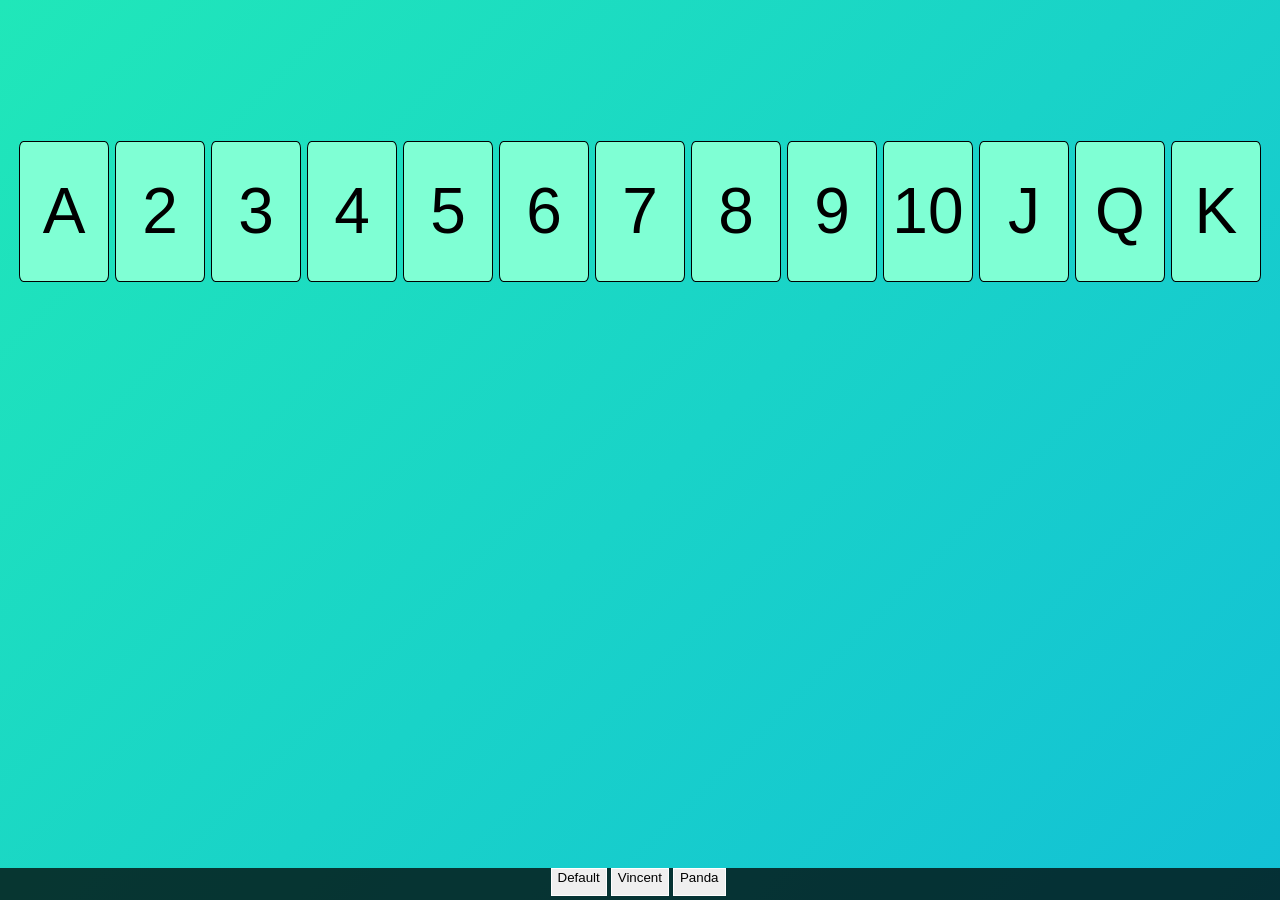
==== ftd.html @ bd97487f "initial" ====
<!DOCTYPE html>
<html lang="en">
<head>
    <meta charset="UTF-8">
    <meta name="viewport" content="width=device-width, initial-scale=1">
    <title>Fuck the dealer</title>
    <script src="script.js" type="module"></script>
    <link rel="stylesheet" href="styles.css">
    <link rel="stylesheet" href="ftd.css">
</head>
<body>
    <div class="dealer-info">
    <div class="player-dealer" id="dealer"></div>
    <div class="dealer-wrong" id="wrong"></div>
    </div>
    
    <div class="player-player" id="player"></div>
    <div class="player-info" id="info"></div>
    <div class="played-cards" data-played-cards>
        <div class="played-card deck" data-card-A>A</div>
        <div class="played-card deck" data-card-2>2</div>
        <div class="played-card deck" data-card-3>3</div>
        <div class="played-card deck" data-card-4>4</div>
        <div class="played-card deck" data-card-5>5</div>
        <div class="played-card deck" data-card-6>6</div>
        <div class="played-card deck" data-card-7>7</div>
        <div class="played-card deck" data-card-8>8</div>
        <div class="played-card deck" data-card-9>9</div>
        <div class="played-card deck" data-card-10>10</div>
        <div class="played-card deck" data-card-J>J</div>
        <div class="played-card deck" data-card-Q>Q</div>
        <div class="played-card deck" data-card-K>K</div>
    </div>
</body>
<footer class="footer">
    <div class="theme">
    <button id="background-default" class="theme-btn">Default</button>
    <button id="background-vincent" class="theme-btn">Vincent</button>
    <button id="background-panda" class="theme-btn">Panda</button>
</div>
</footer>
</html>
---- styles.css ----
*, *::after, *::before{
    box-sizing: border-box;
    font-family: 'Segoe UI', Tahoma, Geneva, Verdana, sans-serif;
}

.played-cards{
    margin: 0;
    margin-top: 10%;
    display: grid;
    grid-template-columns: repeat(13, 7%);
    grid-template-rows: 11vw 11vw;
    gap: .5%;
    justify-content: center;
    padding-top: 1%;
}

.deck{
    position: relative;
    height: 100%;
    width: 100%;
    border: 1px solid black;
    display: flex;
    justify-content: center;
    align-items: center;
    font-size: 5vw;
    border-radius: 5%;
    background-color: aquamarine;
    user-select: none;
}

.card{
    position: absolute;
    height: 100%;
    width: 100%;
    border: 1px solid black;
    border-radius: .5rem;
    display: flex;
    justify-content: center;
    align-items: center;
    font-size: 4vw;
    background-color: whitesmoke;
    top: 10%;
    animation-name: fade;
    animation-duration: 1s;
    z-index: 1;
}

.card.red{
    color: red;
}

.card.black{
    color: black;
}

.card::before,
.card::after{
    position: absolute;
    content: attr(data-value);
    font-size: 1.5vw;
}

.card::before{
    top: .5rem;
    left: .5rem;
}

.card::after{
    bottom: .5rem;
    right: .5rem;
    transform: rotate(180deg);
}

@keyframes fade {
    from {opacity: 0;}
    to {opacity: 1;}
   }
---- ftd.css ----
body{
    padding: 0;
    margin: 0;
}

.background-default{
	background: linear-gradient(-45deg, #aa3c1b, #e90b60, #0babe6, #20e7b9);
	background-size: 400vw 400vw;
    animation: gradient 15s ease infinite;
}

.background-vincent{
    background-size: 150vw 100vw;
    animation: gradient 15s ease infinite;
    background-image: url("./img/vincent.jpg");
}

.background-panda{
    background-image: url("./img/panda.jpg");
}



@keyframes gradient {
	0% {
		background-position: 0% 50%;
	}
	50% {
		background-position: 100% 50%;
	}
	100% {
		background-position: 0% 50%;
	}
}

.dealer-info{
    background-color: rgba(0,0,0, .75);
    display: flex;
    font-size: 2vw;
    justify-content: center;
    color: white;
    width: 100%;
}

.dealer-wrong{
    padding-right: 1%;
}

.player-dealer{
    padding-right: 20px;
}

.player-player{
    text-align: center;
    font-size: 4vw;
    color: white;
    animation: blinker 1s linear infinite;
}

.player-info{
    position: absolute;
    z-index: 100;
    color: honeydew;
    font-size: 5vw;
    margin-left: 5%;
    margin-top: 3%;
}

.footer{
    position: absolute;
    bottom: 0;
    height: 2rem;
    width: 100%;
    background-color: rgba(0,0,0, .75);
}

.theme{
    display: flex;
    justify-content: center;
    height: 100%;
}

.theme-btn{
    display: flex;
    border:0.1em solid #FFFFFF;
    margin:0 0.3em 0.3em 0;

}

.theme-btn:hover{
    background-color:#131111;
    color: blanchedalmond;
}

@keyframes blinker {
    50% {
      opacity: 0;
    }
  }
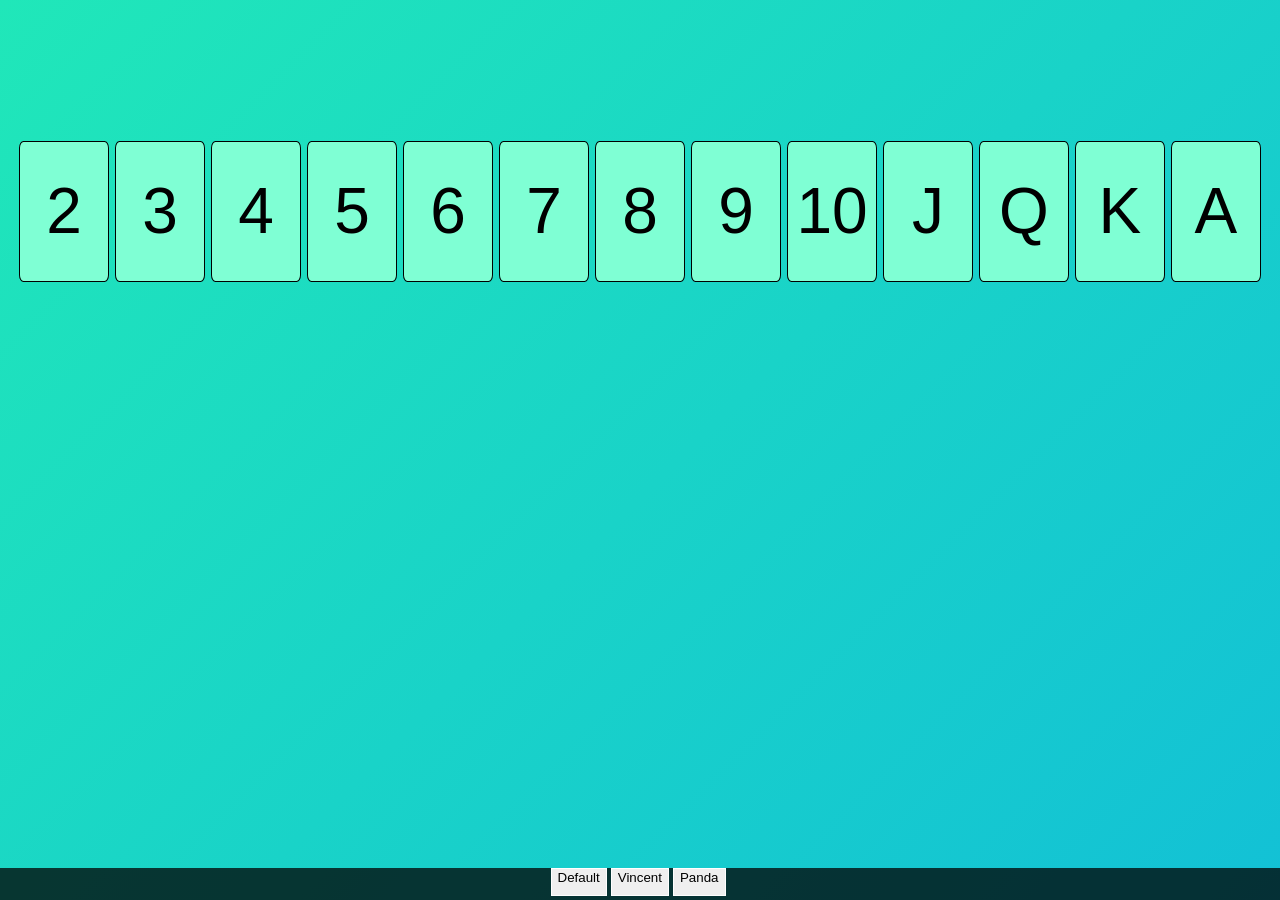
==== commit 4c1c9b27: "Moved Ace to the right" ====
--- a/ftd.html
+++ b/ftd.html
@@ -17,7 +17,6 @@
     <div class="player-player" id="player"></div>
     <div class="player-info" id="info"></div>
     <div class="played-cards" data-played-cards>
-        <div class="played-card deck" data-card-A>A</div>
         <div class="played-card deck" data-card-2>2</div>
         <div class="played-card deck" data-card-3>3</div>
         <div class="played-card deck" data-card-4>4</div>
@@ -30,6 +29,7 @@
         <div class="played-card deck" data-card-J>J</div>
         <div class="played-card deck" data-card-Q>Q</div>
         <div class="played-card deck" data-card-K>K</div>
+        <div class="played-card deck" data-card-A>A</div>
     </div>
 </body>
 <footer class="footer">
